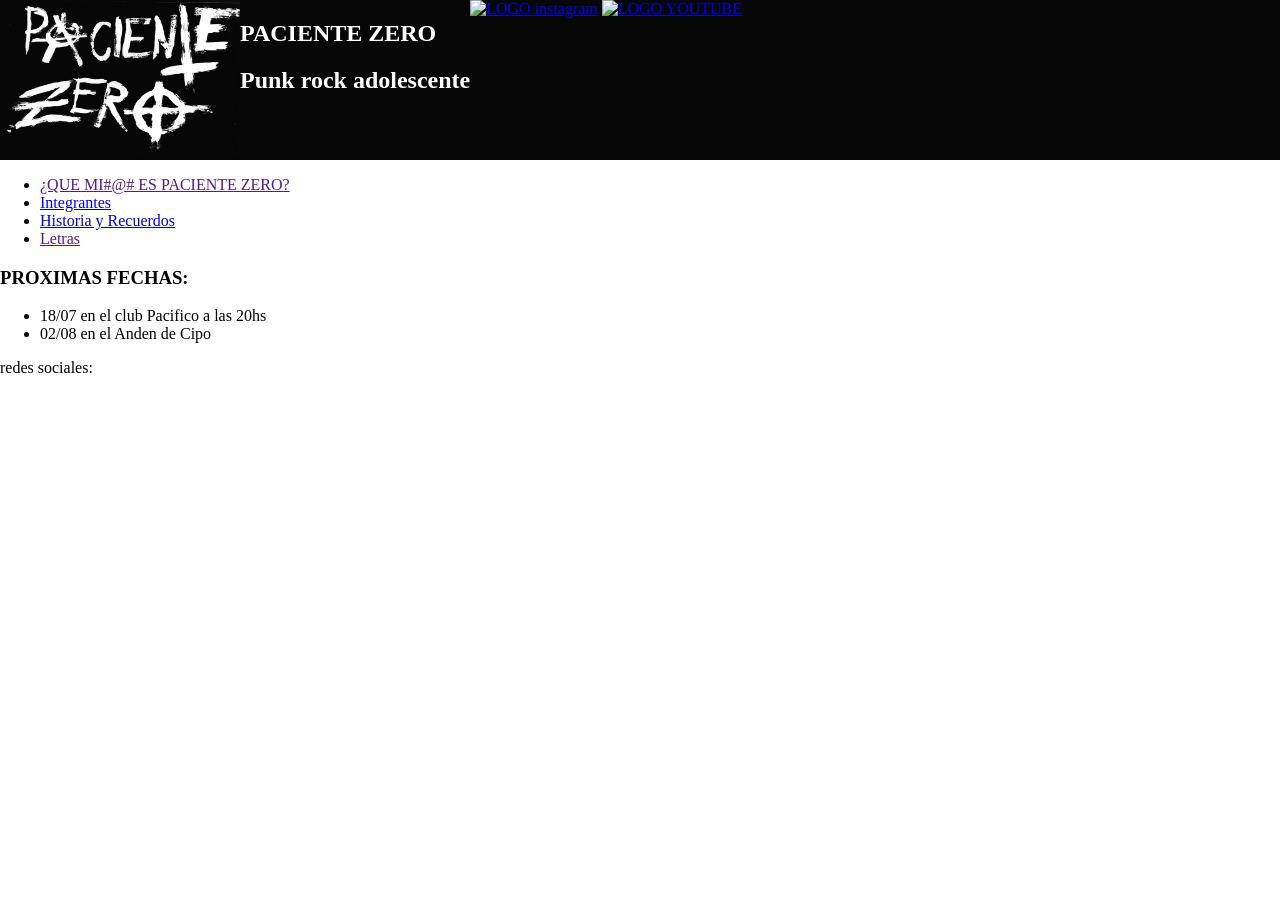
==== index.html @ 491e935b "cambio de header" ====
<!DOCTYPE html>
<html lang="en">

<head>
    <meta charset="UTF-8">
    <meta name="viewport" content="width=device-width, initial-scale=1.0">
    <title>Paciente Zero</title>
    <link rel="stylesheet" href="estilos.css">
</head>

<body>

    <header>
        <img src="assets/logo paciente zero.jpg" alt="logo paciente zero">

        <section>
            <h1>PACIENTE ZERO</h1>
            <h2>Punk rock adolescente</h2>
        </section>

        <section>
            <a target="_blank" href="https://www.instagram.com/paciente.zero_/"><img
                    src="assets/" alt="LOGO instagram"></a>
            <a target="_blank" href="https://www.youtube.com/@PacienteZero_0"><img src="assets/youtube.png"
                    alt="LOGO YOUTUBE"></a>

        </section>



    </header>


    <nav>
        <ul>
            <li><a href="">¿QUE MI#@# ES PACIENTE ZERO?</a></li>
            <li><a href="integrantes.html">Integrantes</a></li>
            <li><a href="historia-y-recuerdos.html">Historia y Recuerdos</a></li>
            <li><a href="">Letras</a></li>

        </ul>
    </nav>

    <main>

        <section>
            <h3>PROXIMAS FECHAS:</h3>
            <ul>
                <li>18/07 en el club Pacifico a las 20hs</li>
                <li>02/08 en el Anden de Cipo</li>
            </ul>
        </section>

    </main>



    <footer>
        <p>redes sociales:</p>

    </footer>
</body>

</html>
---- estilos.css ----
body {
    margin: 0 auto;
}


/*header*/

header {
    display: flex;
    background-color: rgb(7,7,7);
    margin: 0 auto;
    width: 100%;
}

header img {
    height: 10em;
    width: 15em;
}

header section {
    color: #fff;
    justify-content: space-between;
}
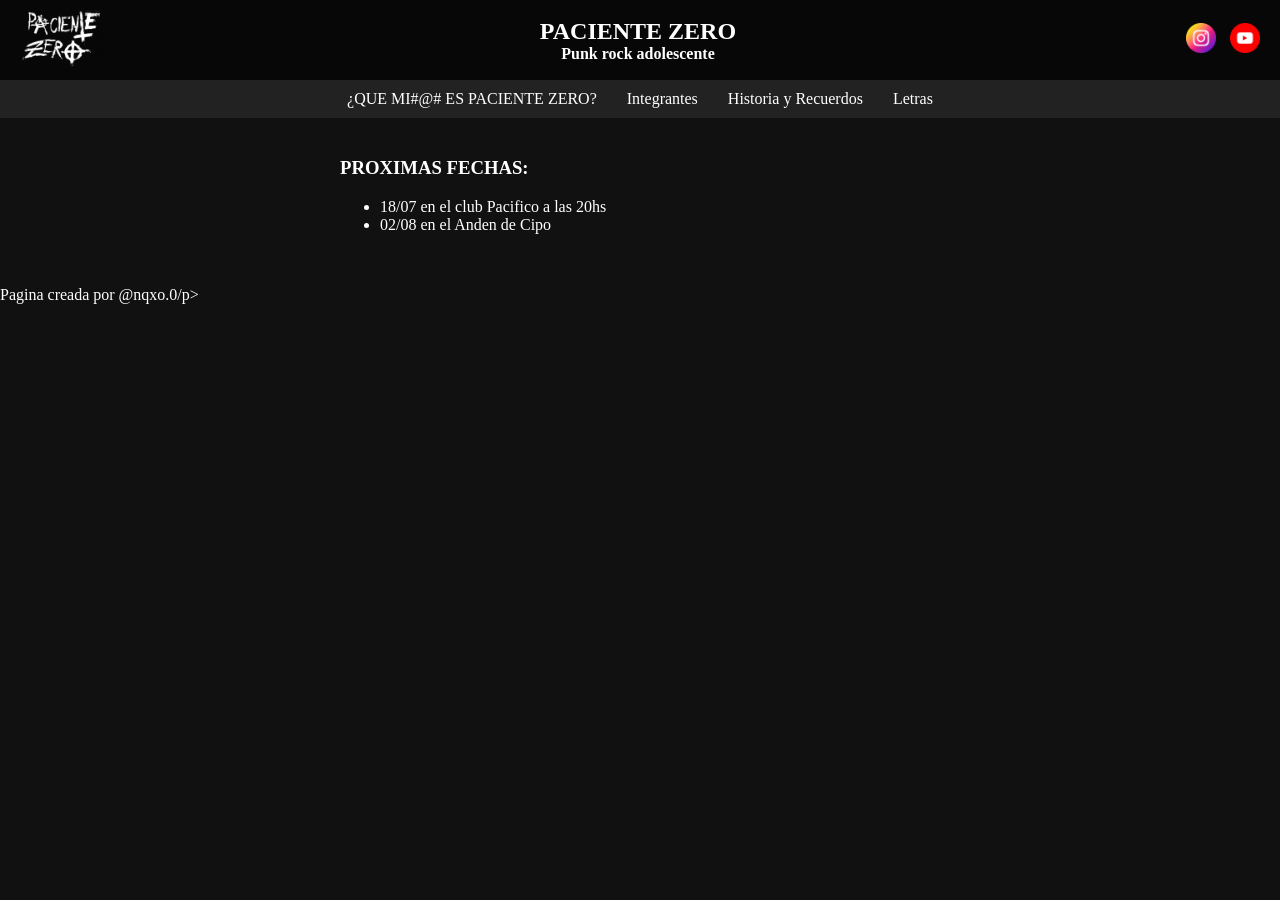
==== commit d5bf0f69: "cambio de header" ====
--- a/index.html
+++ b/index.html
@@ -11,7 +11,8 @@
 <body>
 
     <header>
-        <img src="assets/logo paciente zero.jpg" alt="logo paciente zero">
+
+        <img src="assets/logo paciente zero.jpg" alt="logo paciente zero" class="logopaciente">
 
         <section>
             <h1>PACIENTE ZERO</h1>
@@ -20,7 +21,7 @@
 
         <section>
             <a target="_blank" href="https://www.instagram.com/paciente.zero_/"><img
-                    src="assets/" alt="LOGO instagram"></a>
+                    src="assets/instagram.png" alt="LOGO instagram"></a>
             <a target="_blank" href="https://www.youtube.com/@PacienteZero_0"><img src="assets/youtube.png"
                     alt="LOGO YOUTUBE"></a>
 
@@ -36,12 +37,13 @@
             <li><a href="">¿QUE MI#@# ES PACIENTE ZERO?</a></li>
             <li><a href="integrantes.html">Integrantes</a></li>
             <li><a href="historia-y-recuerdos.html">Historia y Recuerdos</a></li>
-            <li><a href="">Letras</a></li>
+            <li><a href="letras.html">Letras</a></li>
 
         </ul>
     </nav>
 
     <main>
+
 
         <section>
             <h3>PROXIMAS FECHAS:</h3>
@@ -56,7 +58,7 @@
 
 
     <footer>
-        <p>redes sociales:</p>
+        <p>Pagina creada por @nqxo.0/p>
 
     </footer>
 </body>
--- a/estilos.css
+++ b/estilos.css
@@ -1,23 +1,72 @@
+/* General */
 body {
-    margin: 0 auto;
+    margin: 0;
+    background-color: #111;
+    color: white;
 }
 
-
-/*header*/
-
+/* Header */
 header {
     display: flex;
+    justify-content: space-between;
+    align-items: center;
     background-color: rgb(7,7,7);
-    margin: 0 auto;
-    width: 100%;
+    padding: 10px 20px;
 }
 
-header img {
-    height: 10em;
-    width: 15em;
+.logopaciente {
+    width: 80px;
+    height: auto;
 }
 
+/* Título */
 header section {
-    color: #fff;
-    justify-content: space-between;
-}+    text-align: center;
+}
+
+header h1 {
+    margin: 0;
+}
+
+header h2 {
+    margin: 0;
+    font-size: 16px;
+}
+
+/* Redes */
+header section img {
+    width: 30px;
+    height: auto;
+    margin-left: 10px;
+}
+
+nav {
+    background-color: #222;
+}
+
+nav ul {
+    margin: 0;
+    padding: 10px;
+    list-style: none;
+    display: flex;
+    justify-content: center;
+}
+
+nav li {
+    margin: 0 15px;
+}
+
+nav a {
+    color: white;
+    text-decoration: none;
+}
+
+/* Contenido */
+main {
+    padding: 20px;
+}
+
+main section {
+    max-width: 600px;
+    margin: auto;
+}
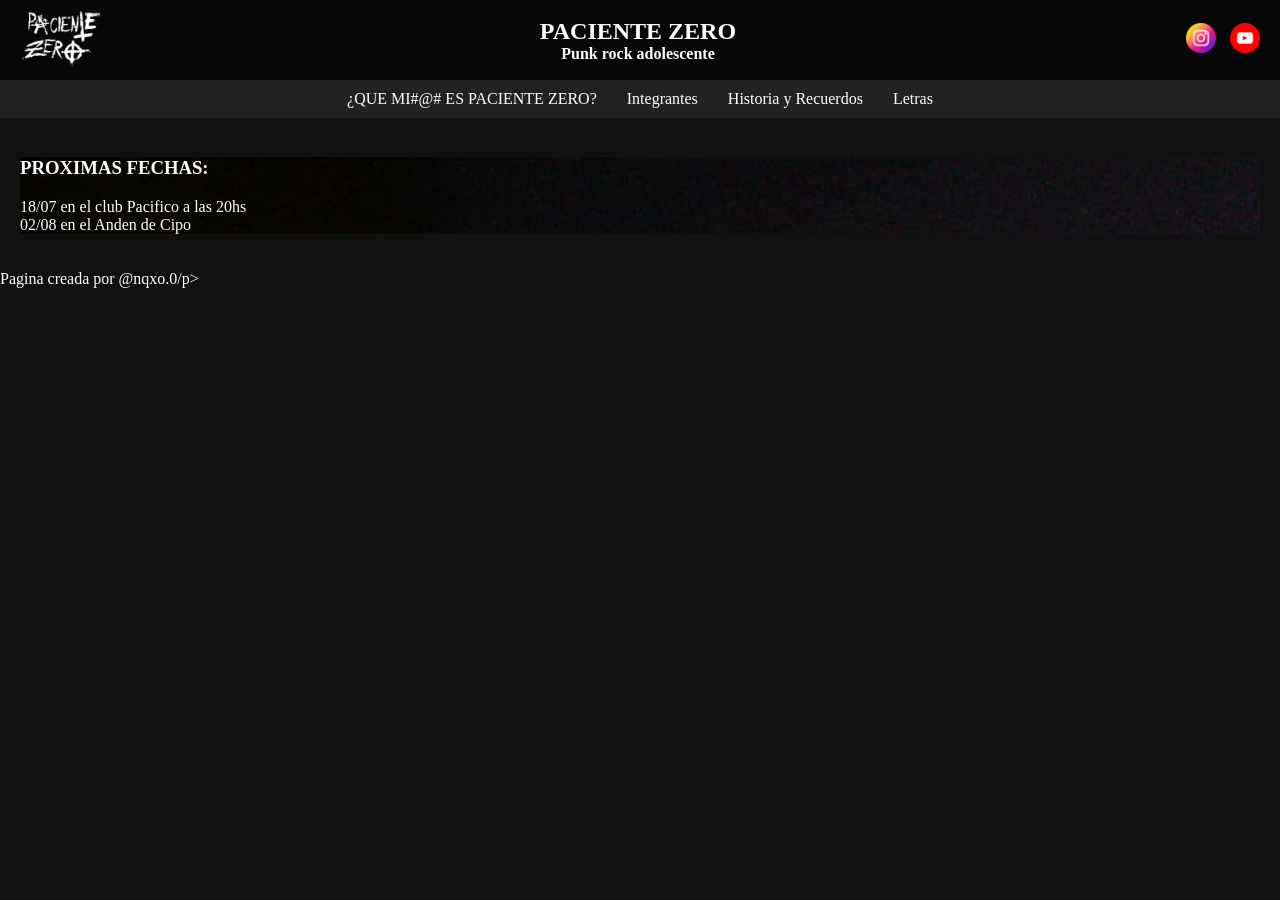
==== commit 9b6938d3: "imagen paraa el section del main" ====
--- a/index.html
+++ b/index.html
@@ -20,8 +20,8 @@
         </section>
 
         <section>
-            <a target="_blank" href="https://www.instagram.com/paciente.zero_/"><img
-                    src="assets/instagram.png" alt="LOGO instagram"></a>
+            <a target="_blank" href="https://www.instagram.com/paciente.zero_/"><img src="assets/instagram.png"
+                    alt="LOGO instagram"></a>
             <a target="_blank" href="https://www.youtube.com/@PacienteZero_0"><img src="assets/youtube.png"
                     alt="LOGO YOUTUBE"></a>
 
@@ -43,14 +43,19 @@
     </nav>
 
     <main>
+        <section>
+            <h3>PROXIMAS FECHAS:</h3>
+            <article>
+                <div>
+                    18/07 en el club Pacifico a las 20hs
+                </div>
+                <div>
+                    02/08 en el Anden de Cipo
+
+                </div>
+            </article>
 
 
-        <section>
-            <h3>PROXIMAS FECHAS:</h3>
-            <ul>
-                <li>18/07 en el club Pacifico a las 20hs</li>
-                <li>02/08 en el Anden de Cipo</li>
-            </ul>
         </section>
 
     </main>
--- a/estilos.css
+++ b/estilos.css
@@ -67,6 +67,6 @@
 }
 
 main section {
-    max-width: 600px;
-    margin: auto;
-}
+    background-image: url(assets/espalda\ remera\ paciente.jpg);
+      
+    }
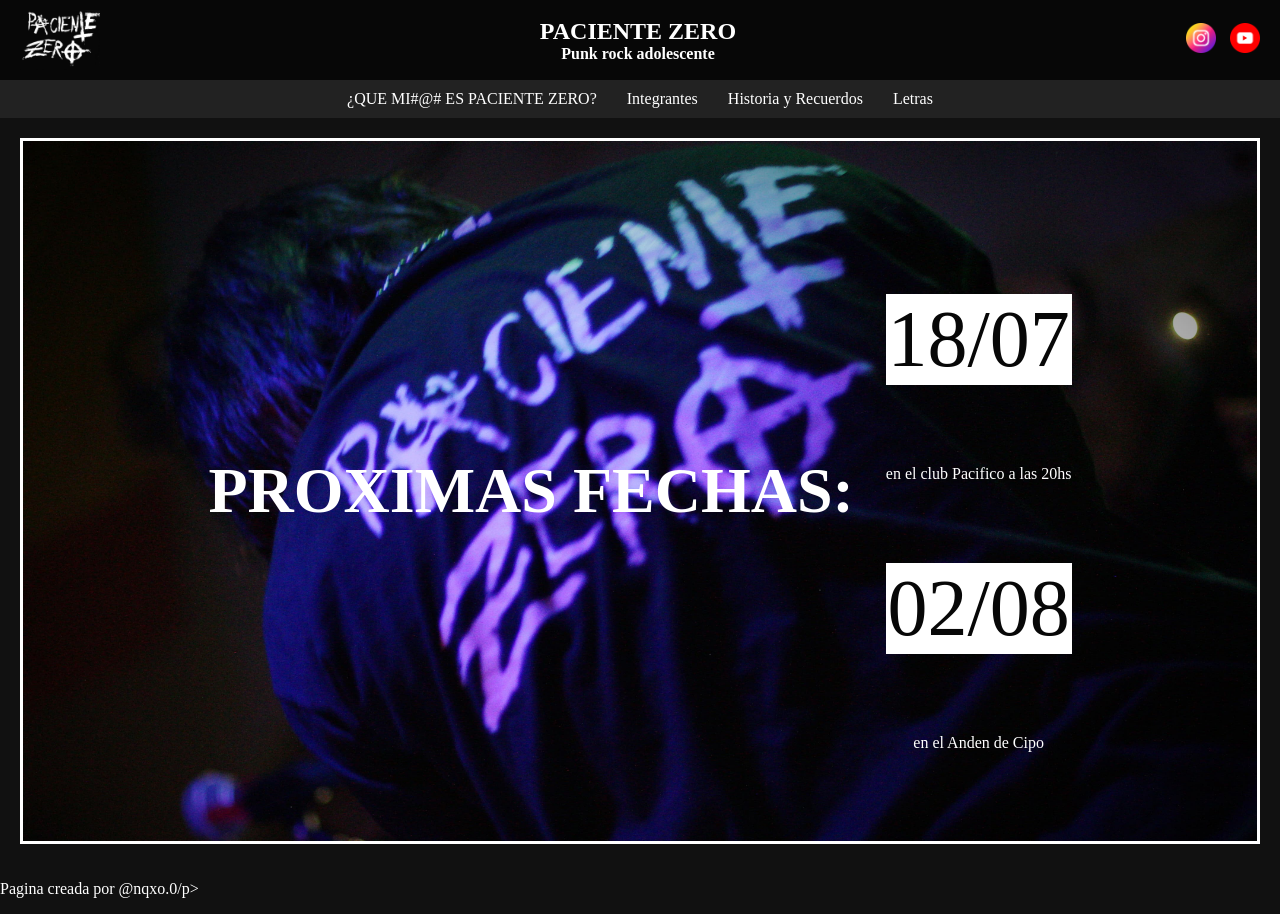
==== commit 15efb998: "letras del index" ====
--- a/index.html
+++ b/index.html
@@ -43,14 +43,14 @@
     </nav>
 
     <main>
-        <section>
+        <section class="proximasfechas">
             <h3>PROXIMAS FECHAS:</h3>
             <article>
                 <div>
-                    18/07 en el club Pacifico a las 20hs
+                    <p class="horario">18/07</p> <p>en el club Pacifico a las 20hs</p>
                 </div>
                 <div>
-                    02/08 en el Anden de Cipo
+                    <p class="horario">02/08</p> <p>en el Anden de Cipo</p>
 
                 </div>
             </article>
--- a/estilos.css
+++ b/estilos.css
@@ -10,7 +10,7 @@
     display: flex;
     justify-content: space-between;
     align-items: center;
-    background-color: rgb(7,7,7);
+    background-color: rgb(7, 7, 7);
     padding: 10px 20px;
 }
 
@@ -68,5 +68,35 @@
 
 main section {
     background-image: url(assets/espalda\ remera\ paciente.jpg);
-      
-    }
+    height: 700px;
+    background-position: top;
+    background-size: cover;
+    border: #fff solid;
+}
+
+.proximasfechas {
+    display: flex;
+    justify-content: center;
+    align-items: center;
+    gap: 2em;
+    
+}
+
+main section h3 {
+    font-size: 4em;
+    color: #fff; 
+   
+  
+}
+
+.horario {
+    font-size: 5em;
+    color: rgb(7, 7, 7);
+    background-color: #fff;
+    
+}
+
+div p {
+    display: flex;
+    justify-content: center;
+}
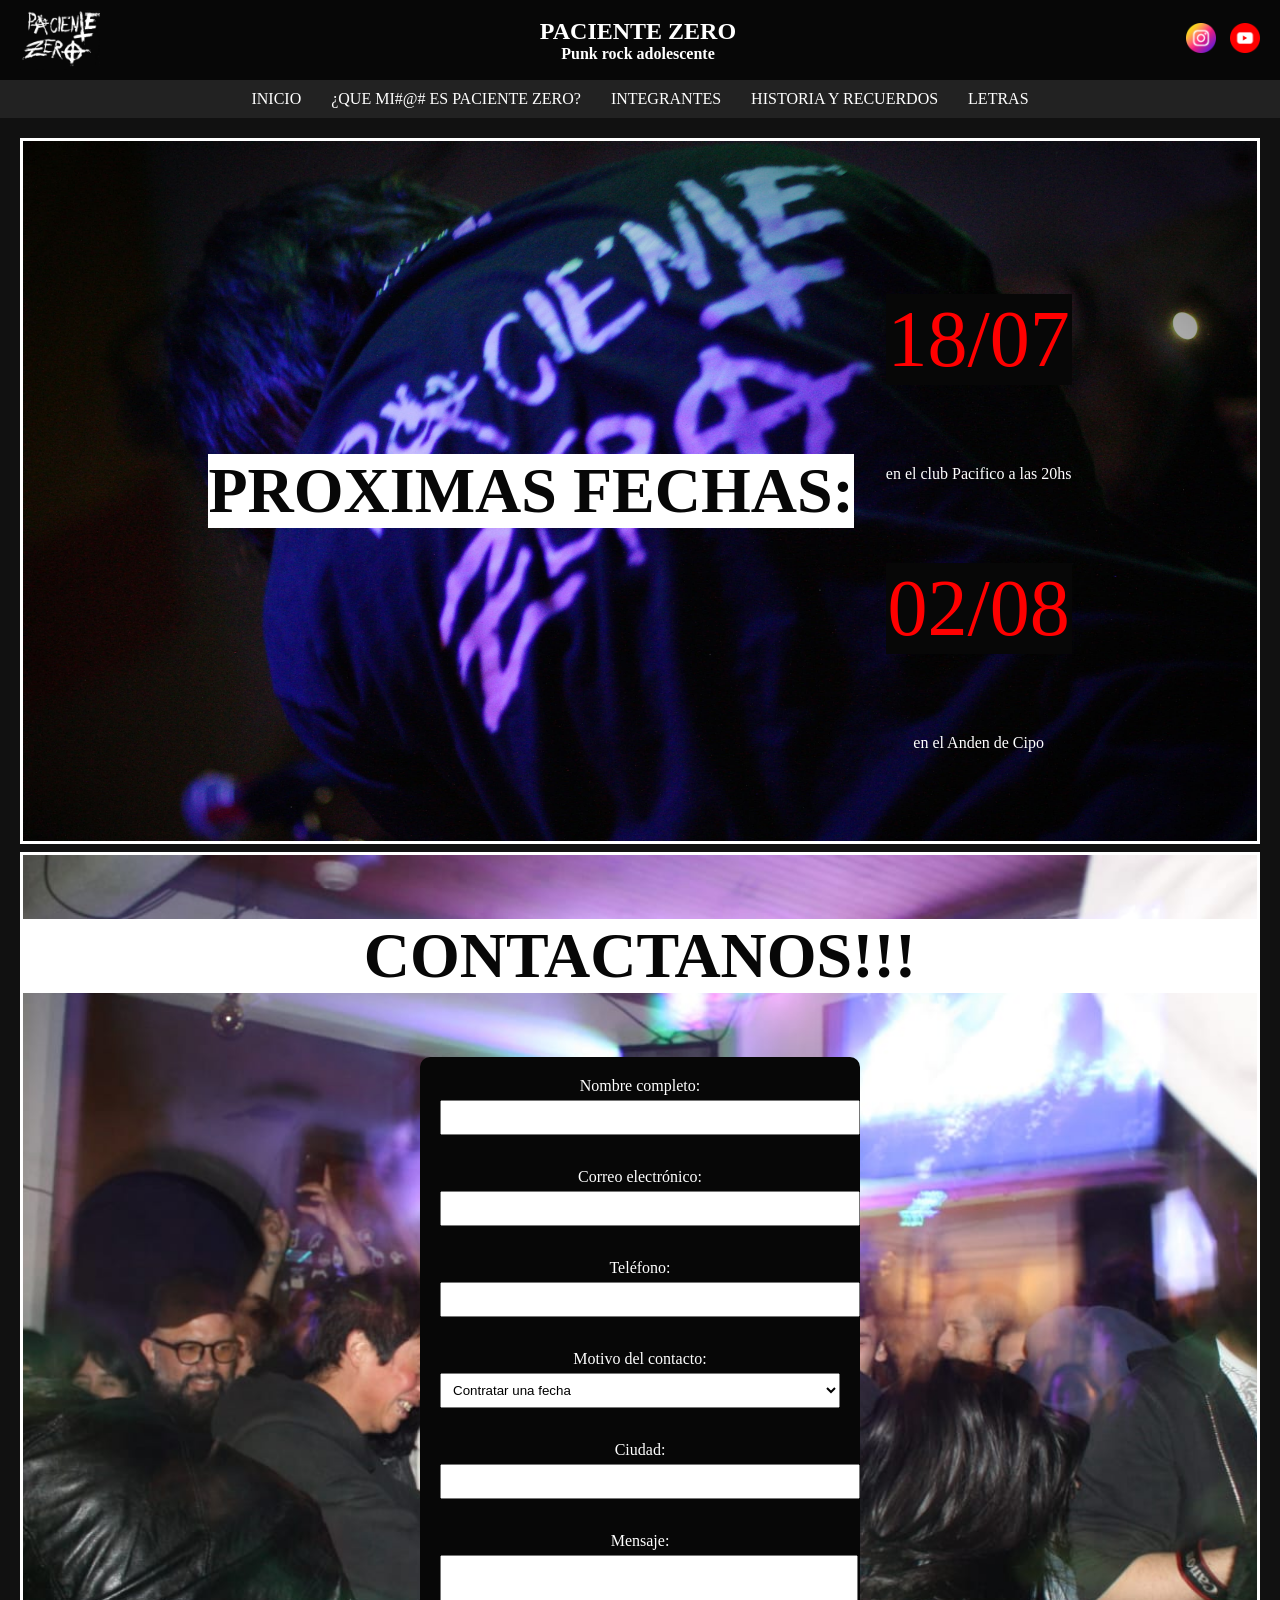
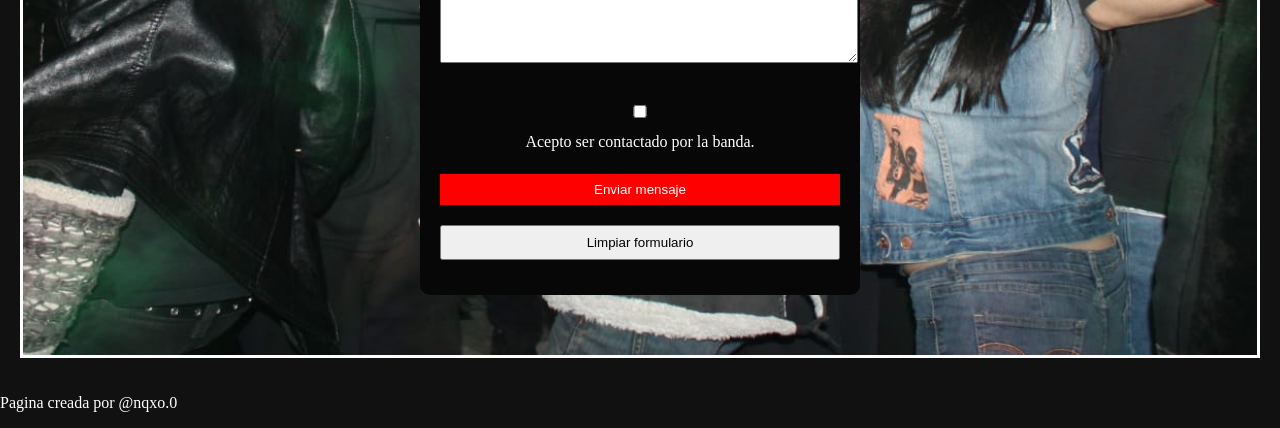
==== commit 753ec626: "creacion de formulario" ====
--- a/index.html
+++ b/index.html
@@ -34,10 +34,11 @@
 
     <nav>
         <ul>
-            <li><a href="">¿QUE MI#@# ES PACIENTE ZERO?</a></li>
-            <li><a href="integrantes.html">Integrantes</a></li>
-            <li><a href="historia-y-recuerdos.html">Historia y Recuerdos</a></li>
-            <li><a href="letras.html">Letras</a></li>
+            <li><a href="index.html">INICIO</a></li>
+            <li><a href="quespaciente.html">¿QUE MI#@# ES PACIENTE ZERO?</a></li>
+            <li><a href="integrantes.html">INTEGRANTES</a></li>
+            <li><a href="historia-y-recuerdos.html">HISTORIA Y RECUERDOS</a></li>
+            <li><a href="letras.html">LETRAS</a></li>
 
         </ul>
     </nav>
@@ -47,13 +48,57 @@
             <h3>PROXIMAS FECHAS:</h3>
             <article>
                 <div>
-                    <p class="horario">18/07</p> <p>en el club Pacifico a las 20hs</p>
+                    <p class="horario">18/07</p>
+                    <p>en el club Pacifico a las 20hs</p>
                 </div>
                 <div>
-                    <p class="horario">02/08</p> <p>en el Anden de Cipo</p>
+                    <p class="horario">02/08</p>
+                    <p>en el Anden de Cipo</p>
 
                 </div>
             </article>
+
+
+        </section>
+        <section class="contacto">
+
+            <h3>CONTACTANOS!!!</h3>
+
+            <form action="" method="post">
+
+                <label for="nombre">Nombre completo:</label><br>
+                <input type="text" id="nombre" name="nombre" required><br><br>
+
+                <label for="email">Correo electrónico:</label><br>
+                <input type="email" id="email" name="email" required><br><br>
+
+                <label for="telefono">Teléfono:</label><br>
+                <input type="tel" id="telefono" name="telefono"><br><br>
+
+                <label for="motivo">Motivo del contacto:</label><br>
+                <select id="motivo" name="motivo">
+                    <option value="fecha">Contratar una fecha</option>
+                    <option value="evento">Invitación a evento</option>
+                    <option value="prensa">Prensa / Entrevista</option>
+                    <option value="fan">Mensaje para la banda</option>
+                    <option value="otro">Otro</option>
+                </select><br><br>
+
+                <label for="ciudad">Ciudad:</label><br>
+                <input type="text" id="ciudad" name="ciudad"><br><br>
+
+                <label for="mensaje">Mensaje:</label><br>
+                <textarea id="mensaje" name="mensaje" rows="6" cols="40" required></textarea><br><br>
+
+                <label>
+                    <input type="checkbox" name="acepto" required>
+                    Acepto ser contactado por la banda.
+                </label><br><br>
+
+                <input type="submit" value="Enviar mensaje">
+                <input type="reset" value="Limpiar formulario">
+
+            </form>
 
 
         </section>
@@ -63,7 +108,7 @@
 
 
     <footer>
-        <p>Pagina creada por @nqxo.0/p>
+        <p>Pagina creada por @nqxo.0 </p>
 
     </footer>
 </body>
--- a/estilos.css
+++ b/estilos.css
@@ -74,26 +74,70 @@
     border: #fff solid;
 }
 
+.contacto {
+    background-image: url(assets/publico\ bari\ 4.jpg);
+    height: 1100px;
+    background-position: center;
+    background-size: cover;
+    margin-top: 0.5em;
+    text-align: center;
+}
+
+section form {
+    width: 400px;
+    height: auto;
+    margin: 50px auto;
+    background-color: rgb(7, 7, 7);
+    padding: 20px;
+    border-radius: 10px;
+}
+
+input {
+    width: 100%;
+    padding: 8px;
+    margin: 5px 0 15px 0;
+   
+}
+select {
+    width: 100%;
+    padding: 8px;
+    margin: 5px 0 15px 0;
+    
+}
+textarea {
+    width: 100%;
+    padding: 8px;
+    margin: 5px 0 15px 0;
+    
+}
+
+input[type="submit"] {
+    background-color: red;
+    color: white;
+    border: none;
+}
+
+
 .proximasfechas {
     display: flex;
     justify-content: center;
     align-items: center;
     gap: 2em;
-    
+
 }
 
 main section h3 {
     font-size: 4em;
-    color: #fff; 
-   
-  
+    color: rgb(7, 7, 7);
+    background-color: #fff;
+
 }
 
 .horario {
     font-size: 5em;
-    color: rgb(7, 7, 7);
-    background-color: #fff;
-    
+    color: red;
+    background-color: rgb(7, 7, 7);
+
 }
 
 div p {
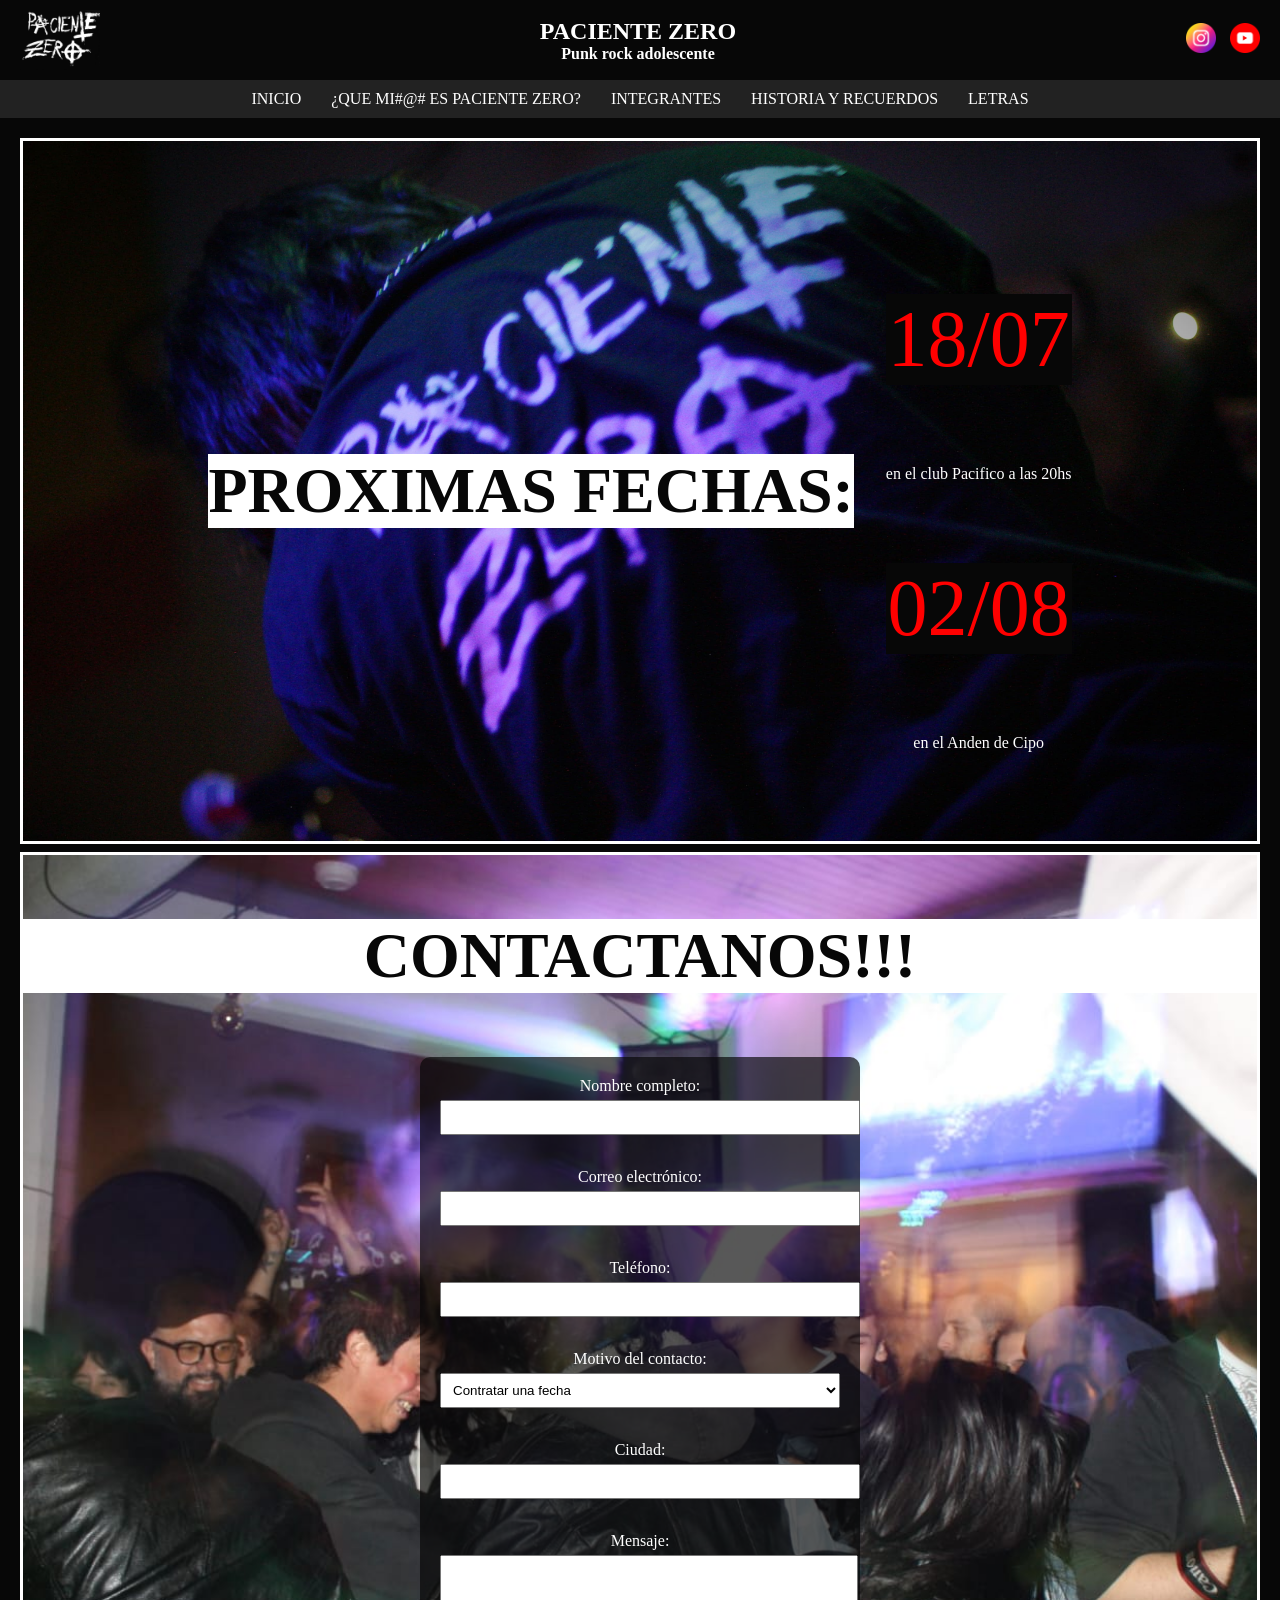
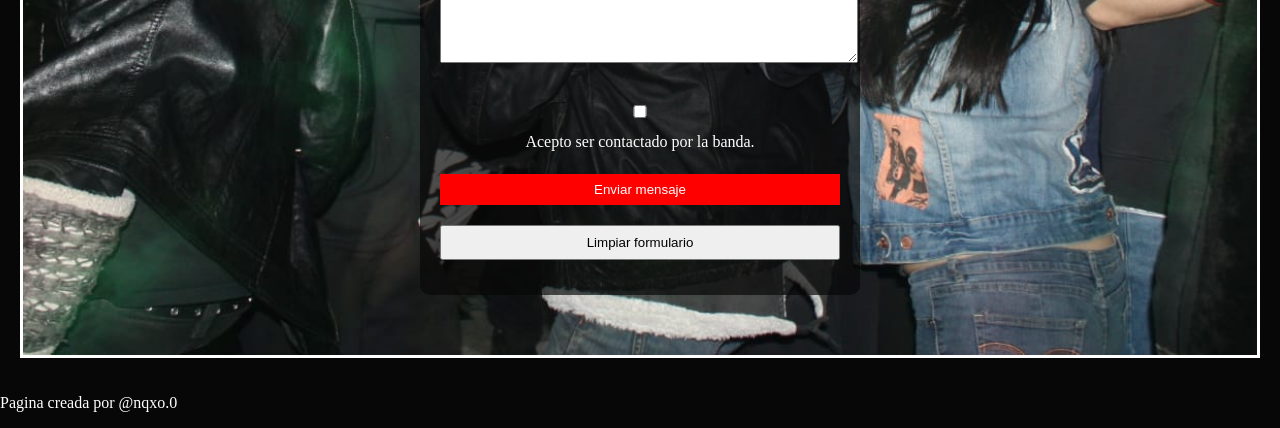
==== commit f78d8fce: "seccion de integrantes lista" ====
--- a/index.html
+++ b/index.html
@@ -43,7 +43,7 @@
         </ul>
     </nav>
 
-    <main>
+    <main id="inicio">
         <section class="proximasfechas">
             <h3>PROXIMAS FECHAS:</h3>
             <article>
@@ -52,7 +52,7 @@
                     <p>en el club Pacifico a las 20hs</p>
                 </div>
                 <div>
-                    <p class="horario">02/08</p>
+                    <p class="horario">02/08</p> 
                     <p>en el Anden de Cipo</p>
 
                 </div>
--- a/estilos.css
+++ b/estilos.css
@@ -1,8 +1,8 @@
 /* General */
 body {
     margin: 0;
-    background-color: #111;
     color: white;
+    background-color: rgb(7, 7, 7);
 }
 
 /* Header */
@@ -44,6 +44,14 @@
     background-color: #222;
 }
 
+nav a:hover {
+    background-color: red;
+    color: rgb(7, 7, 7);
+    border-radius: 5px;
+    padding: 3px;
+    border: 1px rgb(7, 7, 7) solid;
+}
+
 nav ul {
     margin: 0;
     padding: 10px;
@@ -62,11 +70,11 @@
 }
 
 /* Contenido */
-main {
+#inicio {
     padding: 20px;
 }
 
-main section {
+#inicio section {
     background-image: url(assets/espalda\ remera\ paciente.jpg);
     height: 700px;
     background-position: top;
@@ -74,7 +82,7 @@
     border: #fff solid;
 }
 
-.contacto {
+#inicio .contacto {
     background-image: url(assets/publico\ bari\ 4.jpg);
     height: 1100px;
     background-position: center;
@@ -87,7 +95,7 @@
     width: 400px;
     height: auto;
     margin: 50px auto;
-    background-color: rgb(7, 7, 7);
+    background-color: rgba(7, 7, 7, 0.67);
     padding: 20px;
     border-radius: 10px;
 }
@@ -96,19 +104,21 @@
     width: 100%;
     padding: 8px;
     margin: 5px 0 15px 0;
-   
-}
+
+}
+
 select {
     width: 100%;
     padding: 8px;
     margin: 5px 0 15px 0;
-    
-}
+
+}
+
 textarea {
     width: 100%;
     padding: 8px;
     margin: 5px 0 15px 0;
-    
+
 }
 
 input[type="submit"] {
@@ -117,6 +127,10 @@
     border: none;
 }
 
+input[type="submit"]:hover {
+    background-color: rgb(60, 8, 8);
+}
+
 
 .proximasfechas {
     display: flex;
@@ -143,4 +157,56 @@
 div p {
     display: flex;
     justify-content: center;
+}
+
+#integrantes {
+    width: 1500px;
+    background-image: url(assets/logoblurreado\ de\ paciente.png);
+    background-position: center;
+    background-size: contain;
+
+}
+
+main h3 {
+    background-color: #fff;
+    color: black;
+    font-size: 4em;
+    text-align: center;
+}
+
+#integrantes article {
+    display: flex;
+    align-items: center;
+    justify-content: center;
+    padding: 3em;
+    border-bottom: 3px #fff solid;
+    border-style: dashed;
+}
+
+#integrantes article h4 {
+    font-size: 2em;
+}
+
+#integrantes article p {
+    background-color: rgb(7, 7, 7);
+    font-size: 1.5em;
+}
+
+#integrantes article img {
+    height: 400px;
+    width: auto;
+}
+
+#entrevista {
+    display: flex;
+    align-items: center;
+    justify-content: center;
+    padding: 3em;
+    border-bottom: 3px #fff solid;
+    border-style: dashed;
+    background-image: url(assets/logoblurreado\ de\ paciente.png);
+}
+
+#entrevista video {
+    border: 3px #fff solid;
 }
